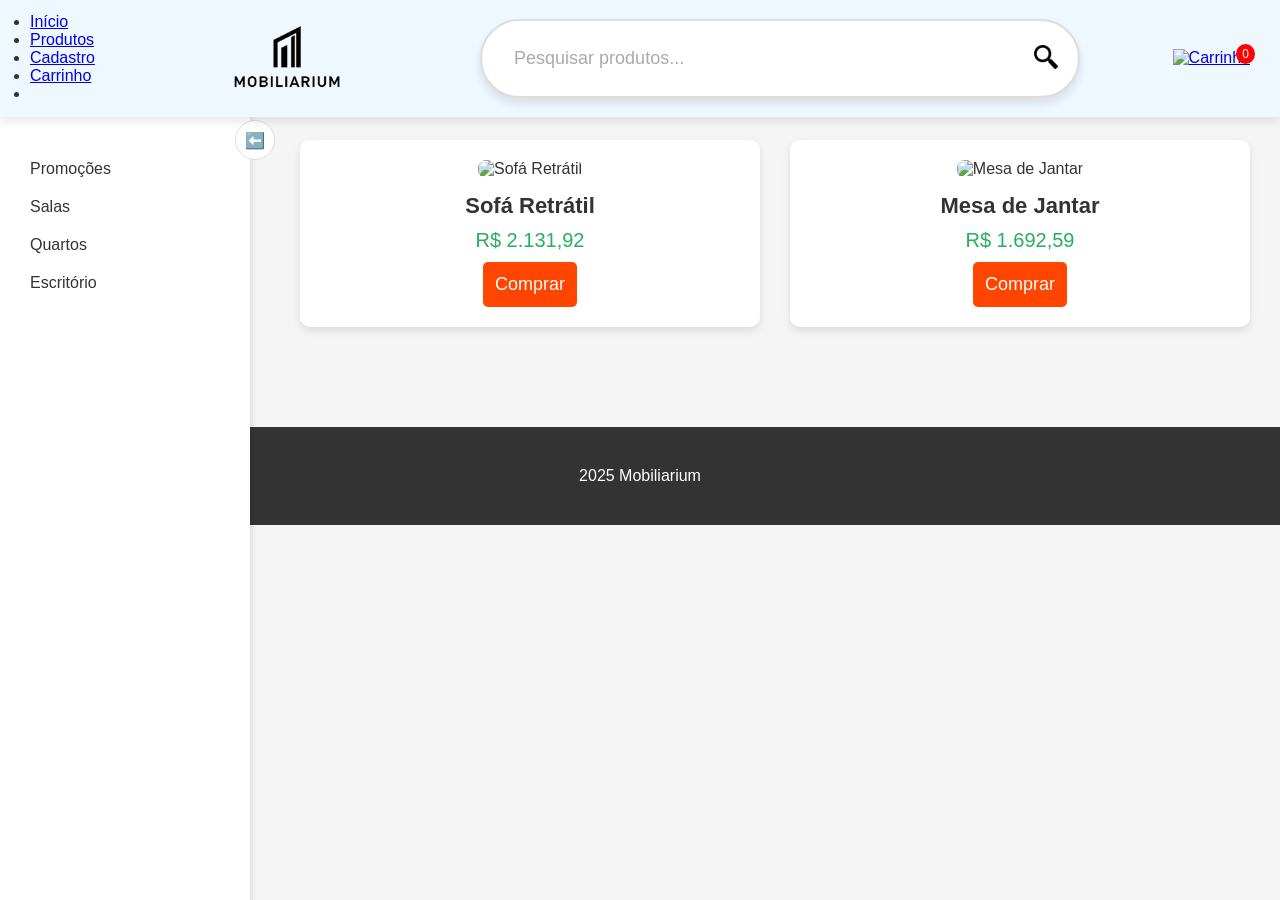
==== trabalhomov-is-main/index.html @ 384a8b91 "Add files via upload" ====
<!DOCTYPE html>
<html lang="pt-br">
<head>
  <meta charset="UTF-8" />
  <meta name="viewport" content="width=device-width, initial-scale=1.0"/>
  <title>Loja Mobiliarium</title>
  <link rel="stylesheet" href="style.css" />
</head>
<body>

  <!-- HEADER -->
  <header>
    <nav>
      <ul>
        <li><a href="index.html">Início</a></li>
        <li><a href="produto.html">Produtos</a></li>
        <li><a href="cadastro.html">Cadastro</a></li>
        <li><a href="carrinho.html">Carrinho</a></li>
        <li></li>
      </ul>
    </nav>
    <div class="logo-container">
      <img src="imagens/logo.png" alt="logo" class="logo" />
    </div>
    <div class="search-box">
      <input type="text" id="searchInput" placeholder="Pesquisar produtos...">
      <button><img src="imagens/lupa.png" alt="Buscar" /></button>
    </div>
    <div class="header-icons">
      <a href="#" id="cartIcon">
        <img src="https://cdn-icons-png.flaticon.com/512/126/126510.png" alt="Carrinho" />
        <span id="cart-count">0</span>
      </a>
    </div>
  </header>

  <!-- ASIDE -->
  <aside id="sidebar">
    <div class="toggle-btn" id="toggleAside">⬅️</div>
    <ul>
      <li><a href="">Promoções</a></li>
      <li><a href="#">Salas</a></li>
      <li><a href="#">Quartos</a></li>
      <li><a href="#">Escritório</a></li>
    </ul>
  </aside>

  <!-- MAIN -->
  <main>
    <section class="products" id="productList">
      <div class="product">
        <img src="https://m.media-amazon.com/images/I/61+cfbCLYpL._AC_SL1000_.jpg" alt="Sofá Retrátil" />
        <h3>Sofá Retrátil</h3>
        <p class="price">R$ 2.131,92</p>
        <button class="buy-btn">Comprar</button>
      </div>
      <div class="product">
        <img src="https://madesacms.vtexassets.com/arquivos/ids/261720-1495-1495" alt="Mesa de Jantar" />
        <h3>Mesa de Jantar</h3>
        <p class="price">R$ 1.692,59</p>
        <button class="buy-btn">Comprar</button>
      </div>
    </section>
  </main>

  <!-- FOOTER -->
  <footer>
    <p>2025 Mobiliarium</p>
  </footer>

  <!-- SCRIPT FUNCIONAL -->
  <script>
    document.addEventListener("DOMContentLoaded", () => {
      const toggleBtn = document.getElementById('toggleAside');
      const aside = document.getElementById('sidebar');
      const searchInput = document.getElementById('searchInput');
      const products = document.querySelectorAll('.product');
      const cartCount = document.getElementById('cart-count');

      // TOGGLE ASIDE
      toggleBtn.addEventListener('click', () => {
        aside.classList.toggle('collapsed');
        toggleBtn.textContent = aside.classList.contains('collapsed') ? '➡️' : '⬅️';
      });

      // FILTRO DE PESQUISA
      searchInput.addEventListener('input', () => {
        const query = searchInput.value.toLowerCase();
        products.forEach(product => {
          const title = product.querySelector('h3').textContent.toLowerCase();
          product.style.display = title.includes(query) ? 'block' : 'none';
        });
      });

      // CARRINHO SIMPLES
      let count = 0;
      document.querySelectorAll('.buy-btn').forEach(btn => {
        btn.addEventListener('click', () => {
          count++;
          cartCount.textContent = count;
          alert("Produto adicionado ao carrinho!");
        });
      });
    });
  </script>

</body>
</html>
---- trabalhomov-is-main/style.css ----
/* RESET */
* {
  margin: 0;
  padding: 0;
  box-sizing: border-box;
  font-family: Arial, sans-serif;
}

body {
  background: #f5f5f5;
  color: #333;
}

header {
  display: flex;
  justify-content: space-between;
  align-items: center;
  background: aliceblue;
  padding: 0px 30px;
  position: fixed;
  top: 0;
  left: 0;
  width: 100%;
  box-shadow: 0 4px 10px rgba(0, 0, 0, 0.1);
  z-index: 1000;
}

.logo {
  width: 200px;
}

.search-box {
  display: flex;
  align-items: center;
  background: #fff;
  border: 2px solid #ddd;
  border-radius: 50px;
  padding: 15px 20px;
  width: 600px;
  max-width: 100%;
  box-shadow: 0 6px 10px rgba(0, 0, 0, 0.1);
  transition: border 0.3s ease, box-shadow 0.3s ease, transform 0.2s ease;
}

.search-box:hover {
  border: 2px solid #ffa500;
  box-shadow: 0 8px 14px rgba(255, 165, 0, 0.3);
  transform: scale(1.02);
}

.search-box:focus-within {
  border-color: #ff6600;
  box-shadow: 0 8px 20px rgba(255, 102, 0, 0.4);
  transform: scale(1.02);
}

.search-box input {
  border: none;
  outline: none;
  padding: 12px;
  flex-grow: 1;
  font-size: 18px;
  background: transparent;
  transition: all 0.3s ease;
}

.search-box input::placeholder {
  color: #aaa;
  transition: color 0.3s ease;
}

.search-box input:focus::placeholder {
  color: transparent;
}

.search-box button {
  background: transparent;
  border: none;
  cursor: pointer;
  transition: transform 0.3s ease;
}

.search-box button:hover {
  transform: scale(1.2);
}

.search-box img {
  width: 24px;
  transition: transform 0.3s ease;
}

.search-box button:active img {
  transform: scale(0.95);
}

.header-icons {
  display: flex;
  gap: 20px;
}

#cartIcon {
  position: relative;
  cursor: pointer;
}

#cartIcon img {
  width: 40px;
}

#cart-count {
  position: absolute;
  top: -5px;
  right: -5px;
  background: red;
  color: white;
  font-size: 12px;
  border-radius: 50%;
  padding: 3px 6px;
}

aside {
  position: fixed;
  top: 100px;
  left: 0;
  width: 250px;
  background: white;
  height: 100%;
  padding: 30px;
  box-shadow: 2px 0 5px rgba(0, 0, 0, 0.1);
  transition: transform 0.3s ease;
  z-index: 900;
}

aside.collapsed {
  transform: translateX(-100%);
}

.toggle-btn {
  position: absolute;
  top: 20px;
  right: -25px;
  background: #fff;
  border: 1px solid #ddd;
  border-radius: 50%;
  width: 40px;
  height: 40px;
  cursor: pointer;
  display: flex;
  align-items: center;
  justify-content: center;
}

aside ul {
  list-style: none;
  margin-top: 20px;
}

aside ul li a {
  text-decoration: none;
  color: #333;
  display: block;
  padding: 10px 0;
}

main {
  margin-left: 270px;
  padding: 140px 30px 50px;
}
.products {
  display: grid;
  grid-template-columns: repeat(auto-fit, minmax(320px, 1fr));
  gap: 30px;
  animation: fadeInUp 1s ease-in-out;
}

.product {
  background: #fff;
  padding: 20px;
  border-radius: 10px;
  text-align: center;
  box-shadow: 0 4px 8px rgba(0,0,0,0.1);
  transition: transform 0.3s ease, box-shadow 0.3s ease;
  opacity: 0;
  animation: fadeIn 0.8s ease forwards;
  animation-delay: 0.3s;
}

/* Efeito ao passar o mouse */
.product:hover {
  transform: translateY(-10px) scale(1.03);
  box-shadow: 0 8px 16px rgba(0,0,0,0.2);
}

/* Imagem */
.product img {
  width: 100%;
  height: 280px;
  object-fit: cover;
  border-radius: 8px;
}

/* Título e Preço */
.product h3 {
  font-size: 22px;
  margin: 15px 0 10px;
}

.product .price {
  font-size: 20px;
  color: #27ae60;
  margin-bottom: 10px;
}

/* Botão */
.buy-btn {
  background: orangered;
  color: white;
  border: none;
  padding: 12px;
  border-radius: 5px;
  font-size: 18px;
  cursor: pointer;
  transition: background 0.3s;
}

.buy-btn:hover {
  background: darkorange;
}

/* ANIMAÇÕES */
@keyframes fadeIn {
  0% {
    opacity: 0;
    transform: translateY(20px);
  }
  100% {
    opacity: 1;
    transform: translateY(0);
  }
}

@keyframes fadeInUp {
  0% {
    opacity: 0;
    transform: translateY(50px);
  }
  100% {
    opacity: 1;
    transform: translateY(0);
  }
}

footer {
  background: #333;
  color: white;
  text-align: center;
  padding: 40px;
  margin-top: 50px;
}

@media (max-width: 768px) {
  aside {
    display: none;
  }

  main {
    margin-left: 0;
    padding-top: 180px;
  }

  .search-box {
    width: 90%;
  }

  .logo {
    width: 150px;
  }
}
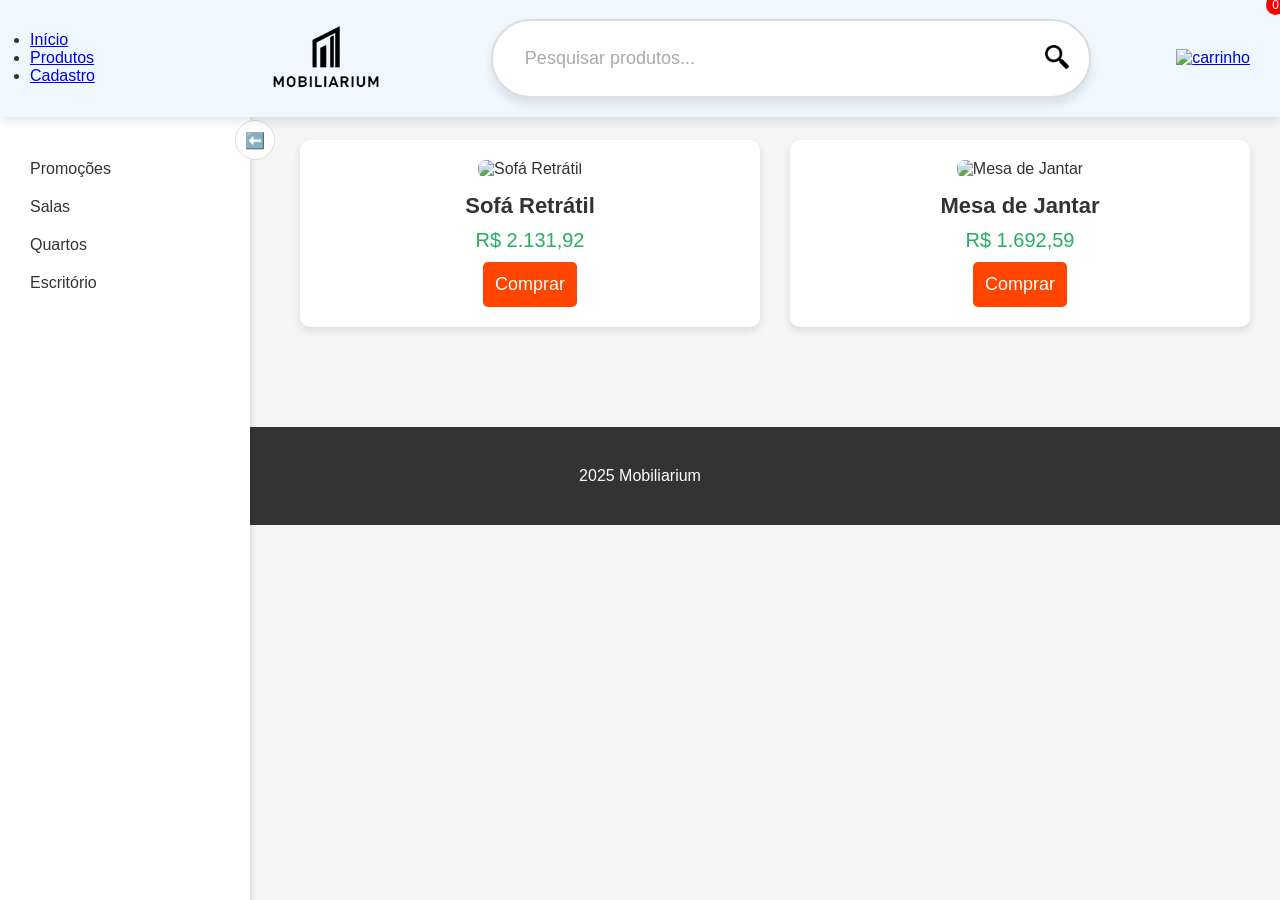
==== commit 382e7b22: "Add files via upload" ====
--- a/trabalhomov-is-main/index.html
+++ b/trabalhomov-is-main/index.html
@@ -15,20 +15,19 @@
         <li><a href="index.html">Início</a></li>
         <li><a href="produto.html">Produtos</a></li>
         <li><a href="cadastro.html">Cadastro</a></li>
-        <li><a href="carrinho.html">Carrinho</a></li>
-        <li></li>
       </ul>
     </nav>
+    <a href="carrinho.html"></a>
     <div class="logo-container">
       <img src="imagens/logo.png" alt="logo" class="logo" />
     </div>
     <div class="search-box">
       <input type="text" id="searchInput" placeholder="Pesquisar produtos...">
-      <button><img src="imagens/lupa.png" alt="Buscar" /></button>
+      <button><img src="imagens/lupa.png" alt="buscar"></button>
     </div>
     <div class="header-icons">
-      <a href="#" id="cartIcon">
-        <img src="https://cdn-icons-png.flaticon.com/512/126/126510.png" alt="Carrinho" />
+      <a href="carrinho.html" id="cartIcon">
+        <a href="carrinho.html"><img src="https://cdn-icons-png.flaticon.com/512/126/126510.png" alt="carrinho" width="40px"></a>
         <span id="cart-count">0</span>
       </a>
     </div>
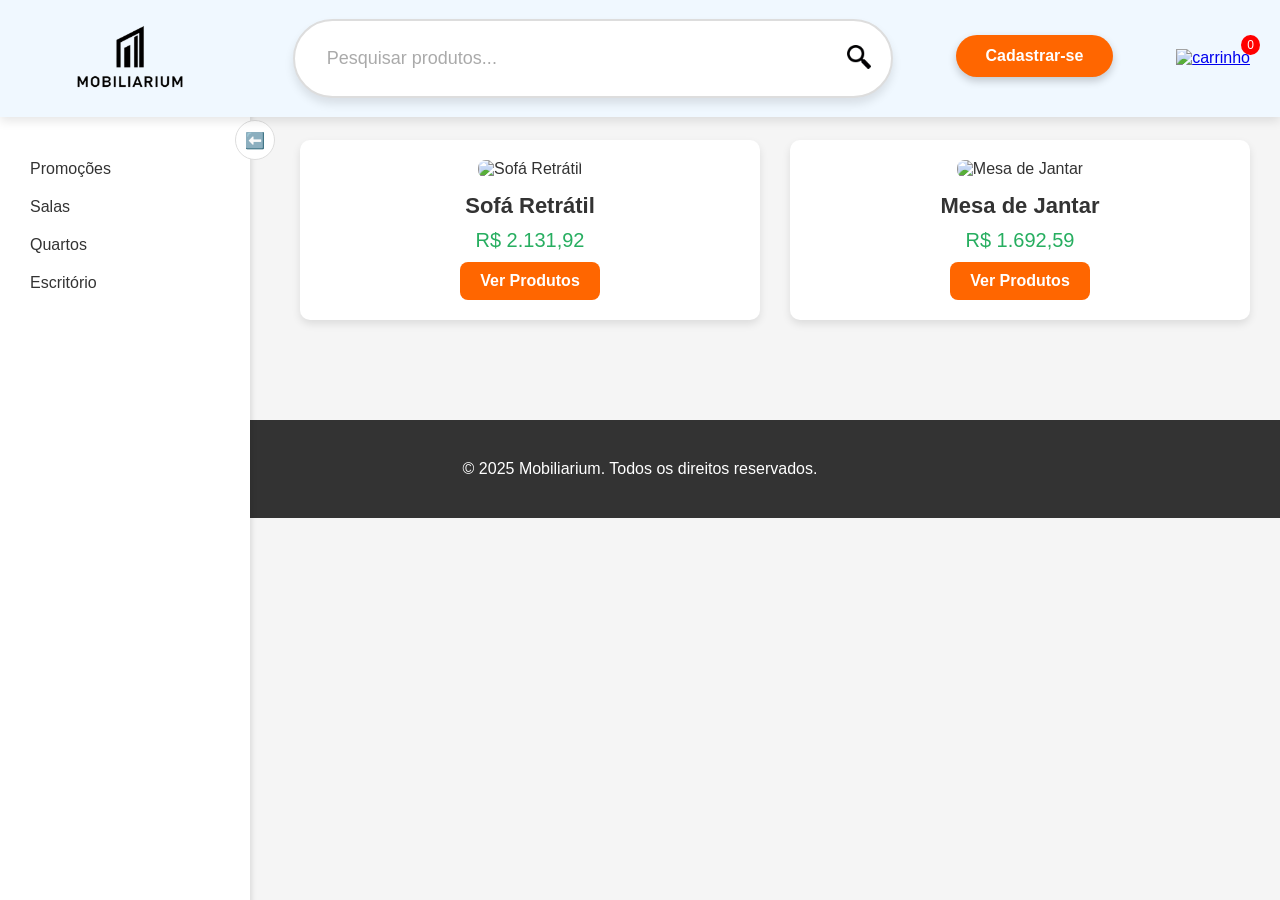
==== commit ba14119c: "Add files via upload" ====
--- a/trabalhomov-is-main/index.html
+++ b/trabalhomov-is-main/index.html
@@ -2,34 +2,26 @@
 <html lang="pt-br">
 <head>
   <meta charset="UTF-8" />
-  <meta name="viewport" content="width=device-width, initial-scale=1.0"/>
+  <meta name="viewport" content="width=device-width, initial-scale=1.0" />
   <title>Loja Mobiliarium</title>
   <link rel="stylesheet" href="style.css" />
 </head>
 <body>
-
   <!-- HEADER -->
   <header>
-    <nav>
-      <ul>
-        <li><a href="index.html">Início</a></li>
-        <li><a href="produto.html">Produtos</a></li>
-        <li><a href="cadastro.html">Cadastro</a></li>
-      </ul>
-    </nav>
-    <a href="carrinho.html"></a>
     <div class="logo-container">
-      <img src="imagens/logo.png" alt="logo" class="logo" />
+      <a href="index.html"><img src="imagens/logo.png" alt="logo" class="logo" /></a>
     </div>
     <div class="search-box">
-      <input type="text" id="searchInput" placeholder="Pesquisar produtos...">
-      <button><img src="imagens/lupa.png" alt="buscar"></button>
+      <input type="text" id="searchInput" placeholder="Pesquisar produtos..." />
+      <button><img src="imagens/lupa.png" alt="buscar" /></button>
+    </div>
+    <div>
+      <a href="cadastro.html" class="cadastrar-se-btn">Cadastrar-se</a>
     </div>
     <div class="header-icons">
-      <a href="carrinho.html" id="cartIcon">
-        <a href="carrinho.html"><img src="https://cdn-icons-png.flaticon.com/512/126/126510.png" alt="carrinho" width="40px"></a>
-        <span id="cart-count">0</span>
-      </a>
+      <a href="carrinho.html"><img src="https://cdn-icons-png.flaticon.com/512/126/126510.png" alt="carrinho" width="40px" /></a>
+      <span id="cart-count">0</span>
     </div>
   </header>
 
@@ -37,7 +29,7 @@
   <aside id="sidebar">
     <div class="toggle-btn" id="toggleAside">⬅️</div>
     <ul>
-      <li><a href="">Promoções</a></li>
+      <li><a href="#">Promoções</a></li>
       <li><a href="#">Salas</a></li>
       <li><a href="#">Quartos</a></li>
       <li><a href="#">Escritório</a></li>
@@ -46,43 +38,40 @@
 
   <!-- MAIN -->
   <main>
-    <section class="products" id="productList">
+    <section class="products">
       <div class="product">
         <img src="https://m.media-amazon.com/images/I/61+cfbCLYpL._AC_SL1000_.jpg" alt="Sofá Retrátil" />
         <h3>Sofá Retrátil</h3>
         <p class="price">R$ 2.131,92</p>
-        <button class="buy-btn">Comprar</button>
+        <a href="produto.html" class="ver-produtos-btn">Ver Produtos</a>
       </div>
       <div class="product">
         <img src="https://madesacms.vtexassets.com/arquivos/ids/261720-1495-1495" alt="Mesa de Jantar" />
         <h3>Mesa de Jantar</h3>
         <p class="price">R$ 1.692,59</p>
-        <button class="buy-btn">Comprar</button>
+        <a href="produto.html" class="ver-produtos-btn">Ver Produtos</a>
       </div>
     </section>
   </main>
 
   <!-- FOOTER -->
   <footer>
-    <p>2025 Mobiliarium</p>
+    <p>&copy; 2025 Mobiliarium. Todos os direitos reservados.</p>
   </footer>
 
-  <!-- SCRIPT FUNCIONAL -->
+  <!-- SCRIPT -->
   <script>
-    document.addEventListener("DOMContentLoaded", () => {
+      // TOGGLE ASIDE
       const toggleBtn = document.getElementById('toggleAside');
       const aside = document.getElementById('sidebar');
-      const searchInput = document.getElementById('searchInput');
-      const products = document.querySelectorAll('.product');
-      const cartCount = document.getElementById('cart-count');
-
-      // TOGGLE ASIDE
       toggleBtn.addEventListener('click', () => {
         aside.classList.toggle('collapsed');
         toggleBtn.textContent = aside.classList.contains('collapsed') ? '➡️' : '⬅️';
       });
 
       // FILTRO DE PESQUISA
+      const searchInput = document.getElementById('searchInput');
+      const products = document.querySelectorAll('.product');
       searchInput.addEventListener('input', () => {
         const query = searchInput.value.toLowerCase();
         products.forEach(product => {
@@ -90,18 +79,6 @@
           product.style.display = title.includes(query) ? 'block' : 'none';
         });
       });
-
-      // CARRINHO SIMPLES
-      let count = 0;
-      document.querySelectorAll('.buy-btn').forEach(btn => {
-        btn.addEventListener('click', () => {
-          count++;
-          cartCount.textContent = count;
-          alert("Produto adicionado ao carrinho!");
-        });
-      });
-    });
   </script>
-
 </body>
 </html>
--- a/trabalhomov-is-main/style.css
+++ b/trabalhomov-is-main/style.css
@@ -11,12 +11,13 @@
   color: #333;
 }
 
+/* HEADER */
 header {
   display: flex;
   justify-content: space-between;
   align-items: center;
   background: aliceblue;
-  padding: 0px 30px;
+  padding: 0 30px;
   position: fixed;
   top: 0;
   left: 0;
@@ -95,7 +96,6 @@
 
 .header-icons {
   display: flex;
-  gap: 20px;
 }
 
 #cartIcon {
@@ -109,8 +109,8 @@
 
 #cart-count {
   position: absolute;
-  top: -5px;
-  right: -5px;
+  top: 35px;
+  right: 20px;
   background: red;
   color: white;
   font-size: 12px;
@@ -118,6 +118,7 @@
   padding: 3px 6px;
 }
 
+/* ASIDE */
 aside {
   position: fixed;
   top: 100px;
@@ -162,10 +163,12 @@
   padding: 10px 0;
 }
 
+/* MAIN CONTENT */
 main {
   margin-left: 270px;
   padding: 140px 30px 50px;
 }
+
 .products {
   display: grid;
   grid-template-columns: repeat(auto-fit, minmax(320px, 1fr));
@@ -173,61 +176,42 @@
   animation: fadeInUp 1s ease-in-out;
 }
 
-.product {
+.product, .product2 {
   background: #fff;
   padding: 20px;
   border-radius: 10px;
   text-align: center;
-  box-shadow: 0 4px 8px rgba(0,0,0,0.1);
+  box-shadow: 0 4px 8px rgba(0, 0, 0, 0.1);
   transition: transform 0.3s ease, box-shadow 0.3s ease;
   opacity: 0;
   animation: fadeIn 0.8s ease forwards;
   animation-delay: 0.3s;
 }
 
-/* Efeito ao passar o mouse */
-.product:hover {
+.product:hover, .product2:hover {
   transform: translateY(-10px) scale(1.03);
-  box-shadow: 0 8px 16px rgba(0,0,0,0.2);
-}
-
-/* Imagem */
-.product img {
+  box-shadow: 0 8px 16px rgba(0, 0, 0, 0.2);
+}
+
+.product img, .product2 img {
   width: 100%;
   height: 280px;
   object-fit: cover;
   border-radius: 8px;
 }
 
-/* Título e Preço */
-.product h3 {
+.product h3, .product2 h3 {
   font-size: 22px;
   margin: 15px 0 10px;
 }
 
-.product .price {
+.product .price, .product2 .price {
   font-size: 20px;
   color: #27ae60;
   margin-bottom: 10px;
 }
 
-/* Botão */
-.buy-btn {
-  background: orangered;
-  color: white;
-  border: none;
-  padding: 12px;
-  border-radius: 5px;
-  font-size: 18px;
-  cursor: pointer;
-  transition: background 0.3s;
-}
-
-.buy-btn:hover {
-  background: darkorange;
-}
-
-/* ANIMAÇÕES */
+/* ANIMATIONS */
 @keyframes fadeIn {
   0% {
     opacity: 0;
@@ -250,6 +234,7 @@
   }
 }
 
+/* FOOTER */
 footer {
   background: #333;
   color: white;
@@ -258,21 +243,91 @@
   margin-top: 50px;
 }
 
+/* RESPONSIVE */
 @media (max-width: 768px) {
   aside {
     display: none;
   }
-
   main {
     margin-left: 0;
     padding-top: 180px;
   }
-
   .search-box {
     width: 90%;
   }
-
   .logo {
     width: 150px;
   }
-}+}
+
+/* BUTTONS & LINKS */
+.ver-produtos-btn, .comprar-btn {
+  display: inline-block;
+  padding: 10px 20px;
+  border-radius: 8px;
+  font-weight: bold;
+  text-decoration: none;
+  transition: background-color 0.3s;
+}
+
+.ver-produtos-btn {
+  background-color: #ff6600;
+  color: #ffffff;
+}
+
+.ver-produtos-btn:hover {
+  background-color: #cc5200;
+}
+.user-info {
+  background-color: #ff6600;
+  color: white;
+  text-align: center;
+  padding: 10px;
+  border-radius: 8px;
+  margin-right: 15px;
+  font-size: 1rem;
+}
+.cadastrar-se-btn {
+  display: inline-block;
+  padding: 12px 30px;
+  border-radius: 25px;
+  background-color:#ff6600;
+  color: #ffffff;
+  font-size: 16px;
+  font-weight: bold;
+  text-decoration: none;
+  text-align: center;
+  transition: all 0.3s ease;
+  position: relative;
+  overflow: hidden;
+  box-shadow: 0 4px 8px rgba(0, 0, 0, 0.2);
+}
+
+.cadastrar-se-btn:hover {
+  background-color:#ff6600;
+  transform: translateY(-2px);
+  box-shadow: 0 6px 12px rgba(0, 0, 0, 0.3);
+}
+
+.cadastrar-se-btn:active {
+  transform: translateY(0);
+  box-shadow: 0 3px 6px rgba(0, 0, 0, 0.2);
+}
+
+.cadastrar-se-btn::before {
+  content: '';
+  position: absolute;
+  top: 50%;
+  left: 50%;
+  width: 0;
+  height: 0;
+  background: rgba(255, 255, 255, 0.2);
+  border-radius: 50%;
+  transform: translate(-50%, -50%);
+  transition: width 0.4s ease, height 0.4s ease;
+}
+
+.cadastrar-se-btn:hover::before {
+  width: 300%;
+  height: 300%;
+}
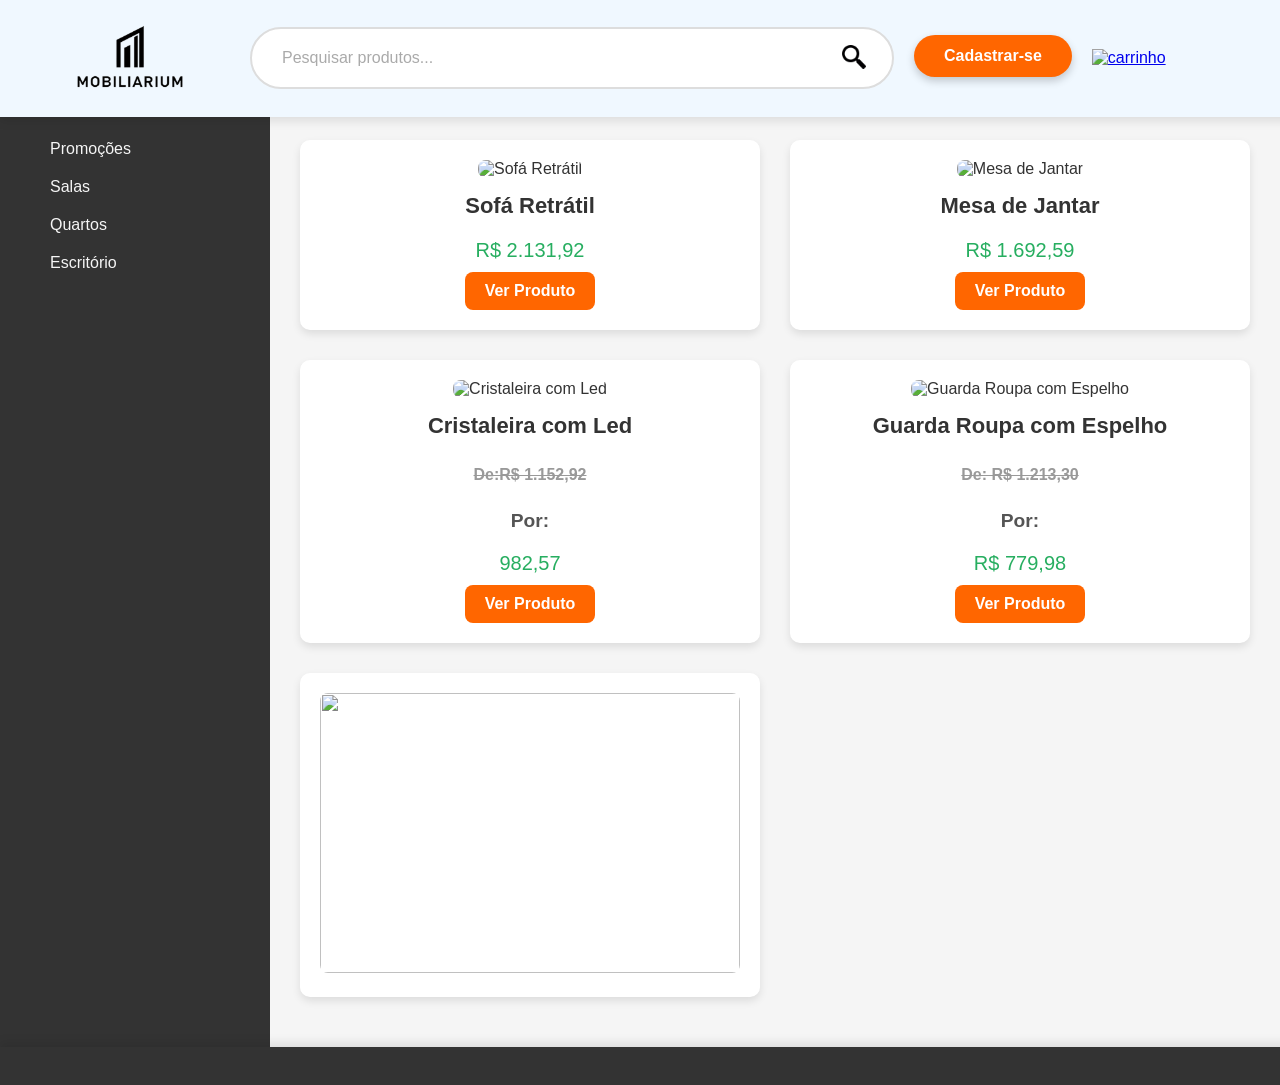
==== commit 32206096: "Add files via upload" ====
--- a/trabalhomov-is-main/index.html
+++ b/trabalhomov-is-main/index.html
@@ -26,8 +26,7 @@
   </header>
 
   <!-- ASIDE -->
-  <aside id="sidebar">
-    <div class="toggle-btn" id="toggleAside">⬅️</div>
+  <aside class="sidebar">
     <ul>
       <li><a href="#">Promoções</a></li>
       <li><a href="#">Salas</a></li>
@@ -43,42 +42,39 @@
         <img src="https://m.media-amazon.com/images/I/61+cfbCLYpL._AC_SL1000_.jpg" alt="Sofá Retrátil" />
         <h3>Sofá Retrátil</h3>
         <p class="price">R$ 2.131,92</p>
-        <a href="produto.html" class="ver-produtos-btn">Ver Produtos</a>
+        <a href="produto.html" class="ver-produtos-btn">Ver Produto</a>
       </div>
       <div class="product">
         <img src="https://madesacms.vtexassets.com/arquivos/ids/261720-1495-1495" alt="Mesa de Jantar" />
         <h3>Mesa de Jantar</h3>
         <p class="price">R$ 1.692,59</p>
-        <a href="produto.html" class="ver-produtos-btn">Ver Produtos</a>
+        <a href="produto2.html" class="ver-produtos-btn">Ver Produto</a>
+      </div>
+      <div class="product">
+        <img src="https://encrypted-tbn2.gstatic.com/shopping?q=tbn:ANd9GcRjiUtP_u3V9sPYPz8LxsYDkVeOAlOL4vmsrt89o8nYiJQGgrRuC77nVY5FSZLBYzsfMMQkHKd6R8YqidU4nPaH_YMkk67gBRT-sRjHxoM&usqp=CAE" alt="Cristaleira com Led">
+        <h3>Cristaleira com Led</h3>
+        <h5 class="original-price">De:R$ 1.152,92</h5>
+        <h4 class="discount-label">Por:</h4>
+        <p class="price">982,57</p>
+        <a href="produto3.html" class="ver-produtos-btn">Ver Produto</a>
+      </div>
+      <div class="product">
+        <img src="https://product-hub-prd.madeiramadeira.com.br/670697/images/cd0fd01a-d163-4da8-8d28-f4946de3192a04aaed8040ecfa5085AMBIENTE.jpg?width=700&canvas=1:1&bg-color=FFF" alt="Guarda Roupa com Espelho">
+        <h3>Guarda Roupa com Espelho</h3>
+        <h5 class="original-price">De: R$ 1.213,30</h5>
+        <h4 class="discount-label">Por:</h4>
+        <p class="price">R$ 779,98</p>
+        <a href="produto4.html" class="ver-produtos-btn">Ver Produto</a>
+      </div>
+      <div class="product">
+        <img src="https://a-static.mlcdn.com.br/800x560/cama-box-queen-box-colchao-gazin-de-mola-59cm-de-altura-diamond-blue/magazineluiza/229826800/397293850fb4e16afd83e506177c2059.jpg" alt="">
       </div>
     </section>
   </main>
 
   <!-- FOOTER -->
   <footer>
-    <p>&copy; 2025 Mobiliarium. Todos os direitos reservados.</p>
+    <a href="https://www.instagram.com/mobiliariumm?igsh=MTUxMnVhbXRnY3o3eA=="><img src="https://upload.wikimedia.org/wikipedia/commons/thumb/a/a5/Instagram_icon.png/1024px-Instagram_icon.png" alt="" width="100px"></a>
   </footer>
-
-  <!-- SCRIPT -->
-  <script>
-      // TOGGLE ASIDE
-      const toggleBtn = document.getElementById('toggleAside');
-      const aside = document.getElementById('sidebar');
-      toggleBtn.addEventListener('click', () => {
-        aside.classList.toggle('collapsed');
-        toggleBtn.textContent = aside.classList.contains('collapsed') ? '➡️' : '⬅️';
-      });
-
-      // FILTRO DE PESQUISA
-      const searchInput = document.getElementById('searchInput');
-      const products = document.querySelectorAll('.product');
-      searchInput.addEventListener('input', () => {
-        const query = searchInput.value.toLowerCase();
-        products.forEach(product => {
-          const title = product.querySelector('h3').textContent.toLowerCase();
-          product.style.display = title.includes(query) ? 'block' : 'none';
-        });
-      });
-  </script>
 </body>
 </html>
--- a/trabalhomov-is-main/style.css
+++ b/trabalhomov-is-main/style.css
@@ -1,333 +1,377 @@
-/* RESET */
-* {
-  margin: 0;
-  padding: 0;
-  box-sizing: border-box;
-  font-family: Arial, sans-serif;
-}
-
+/* BODY */
 body {
-  background: #f5f5f5;
-  color: #333;
+  margin: 0; /* Remove todas as margens padrão do navegador para garantir consistência visual */
+  padding: 0; /* Remove o preenchimento padrão do navegador */
+  box-sizing: border-box; /* Garante que padding e bordas sejam incluídos no cálculo da largura e altura dos elementos */
+  font-family: Arial, sans-serif; /* Define a fonte padrão para o site, garantindo legibilidade */
+  background: #f5f5f5; /* Define um fundo claro para todo o site, criando um visual neutro e moderno */
+  color: #333; /* Define a cor do texto como cinza escuro, que facilita a leitura e reduz o contraste agressivo */
 }
 
 /* HEADER */
 header {
-  display: flex;
-  justify-content: space-between;
-  align-items: center;
-  background: aliceblue;
-  padding: 0 30px;
+  display: flex; /* Organiza os itens no cabeçalho em uma linha flexível */
+  gap: 20px; /* Adiciona um espaço de 20px entre os itens dentro do cabeçalho */
+  align-items: center; /* Alinha os itens verticalmente ao centro */
+  background: aliceblue; /* Cor de fundo suave e clara para o cabeçalho */
+  padding: 0 30px; /* Adiciona 30px de padding nas laterais do cabeçalho para dar espaçamento */
+  position: fixed; /* Fixa o cabeçalho no topo da página */
+  top: 0; /* Posiciona o cabeçalho no topo da tela */
+  left: 0; /* Posiciona o cabeçalho na lateral esquerda */
+  width: 100%; /* Garante que o cabeçalho ocupe toda a largura da tela */
+  box-shadow: 0 4px 10px rgba(0, 0, 0, 0.1); /* Adiciona uma sombra suave ao cabeçalho, criando um efeito de profundidade */
+  z-index: 1000; /* Garante que o cabeçalho ficará sobre outros elementos da página */
+}
+
+/* Logo */
+.logo-container a {
+  display: inline-block; /* Faz com que o link que envolve o logo seja tratado como um bloco inline */
+}
+
+.logo {
+  max-width: 200px; /* Limita a largura máxima do logo para 200px */
+}
+
+/* Barra de Pesquisa */
+.search-box {
+  display: flex; /* Organiza a caixa de pesquisa com um layout flexível */
+  align-items: center; /* Alinha o conteúdo da caixa de pesquisa (campo de texto e ícone) verticalmente ao centro */
+  background: #fff; /* Fundo branco para a caixa de pesquisa */
+  border: 2px solid #ddd; /* Borda cinza clara ao redor da caixa de pesquisa */
+  border-radius: 50px; /* Deixa os cantos da caixa de pesquisa arredondados */
+  padding: 10px 20px; /* Adiciona padding de 10px vertical e 20px horizontal */
+  width: 50%; /* A caixa de pesquisa ocupa 50% da largura do elemento pai */
+  max-width: 600px; /* Limita a largura máxima da caixa de pesquisa a 600px */
+  transition: border 0.3s ease, box-shadow 0.3s ease, transform 0.2s ease; /* Adiciona uma transição suave para a borda, sombra e transformações */
+}
+
+.search-box:hover {
+  border-color: #ffa500; /* Muda a cor da borda para laranja quando o usuário passa o mouse sobre a caixa de pesquisa */
+  box-shadow: 0 8px 14px rgba(255, 165, 0, 0.3); /* Adiciona uma sombra laranja suave ao redor da caixa de pesquisa */
+  transform: scale(1.02); /* Levemente aumenta o tamanho da caixa de pesquisa */
+}
+
+.search-box input {
+  border: none; /* Remove a borda padrão do campo de texto */
+  outline: none; /* Remove o contorno padrão ao clicar no campo de texto */
+  padding: 10px; /* Adiciona padding interno ao campo de texto */
+  flex-grow: 1; /* Faz com que o campo de texto ocupe todo o espaço disponível dentro da caixa de pesquisa */
+  font-size: 16px; /* Define o tamanho da fonte do campo de texto */
+  background: transparent; /* Deixa o fundo do campo de texto transparente */
+}
+
+.search-box input::placeholder {
+  color: #aaa; /* Cor do texto do placeholder para um cinza claro */
+}
+
+.search-box button {
+  background: transparent; /* Fundo transparente para o botão */
+  border: none; /* Remove a borda do botão */
+  cursor: pointer; /* Altera o cursor para um ponteiro quando o botão é clicado */
+}
+
+.search-box img {
+  width: 24px; /* Define a largura da imagem (ícone) dentro da caixa de pesquisa */
+}
+
+/* Ícones do Cabeçalho */
+.header-icons {
+  display: flex; /* Organiza os ícones dentro do cabeçalho em linha */
+  align-items: center; /* Alinha os ícones verticalmente ao centro */
+}
+
+/* Carrinho de Compras */
+#cartIcon {
+  position: flex; /* A propriedade 'flex' aqui não é válida. Se for para posicionar o carrinho, remova esta linha */
+  cursor: pointer; /* Altera o cursor para um ponteiro quando o ícone de carrinho é clicado */
+}
+
+#cartIcon img {
+  width: 40px; /* Define o tamanho da imagem do ícone do carrinho */
+}
+
+/* Contagem de Itens no Carrinho */
+#cart-count {
+  position: absolute; /* Posiciona o contador de itens de forma absoluta em relação ao ícone de carrinho */
+  top: 35px; /* Posiciona o contador de itens para cima do ícone */
+  right: 20px; /* Posiciona o contador de itens à direita do ícone */
+  background: red; /* Cor de fundo vermelha para o contador */
+  color: white; /* Cor do texto (contagem) em branco */
+  font-size: 12px; /* Tamanho da fonte do contador */
+  border-radius: 50%; /* Faz o contador de itens se tornar um círculo */
+  padding: 3px 6px; /* Adiciona padding ao redor do texto do contador */
+}
+
+aside {
+  top: 100px;
   position: fixed;
-  top: 0;
-  left: 0;
-  width: 100%;
-  box-shadow: 0 4px 10px rgba(0, 0, 0, 0.1);
-  z-index: 1000;
-}
-
-.logo {
-  width: 200px;
-}
-
-.search-box {
-  display: flex;
-  align-items: center;
-  background: #fff;
-  border: 2px solid #ddd;
-  border-radius: 50px;
-  padding: 15px 20px;
-  width: 600px;
-  max-width: 100%;
-  box-shadow: 0 6px 10px rgba(0, 0, 0, 0.1);
-  transition: border 0.3s ease, box-shadow 0.3s ease, transform 0.2s ease;
-}
-
-.search-box:hover {
-  border: 2px solid #ffa500;
-  box-shadow: 0 8px 14px rgba(255, 165, 0, 0.3);
-  transform: scale(1.02);
-}
-
-.search-box:focus-within {
-  border-color: #ff6600;
-  box-shadow: 0 8px 20px rgba(255, 102, 0, 0.4);
-  transform: scale(1.02);
-}
-
-.search-box input {
-  border: none;
-  outline: none;
-  padding: 12px;
-  flex-grow: 1;
-  font-size: 18px;
-  background: transparent;
-  transition: all 0.3s ease;
-}
-
-.search-box input::placeholder {
-  color: #aaa;
-  transition: color 0.3s ease;
-}
-
-.search-box input:focus::placeholder {
-  color: transparent;
-}
-
-.search-box button {
-  background: transparent;
-  border: none;
-  cursor: pointer;
-  transition: transform 0.3s ease;
-}
-
-.search-box button:hover {
-  transform: scale(1.2);
-}
-
-.search-box img {
-  width: 24px;
-  transition: transform 0.3s ease;
-}
-
-.search-box button:active img {
-  transform: scale(0.95);
-}
-
-.header-icons {
-  display: flex;
-}
-
-#cartIcon {
+  background: #333;
+  width: 250px;
+  height: 1000px;
+  padding: 10px;
+}
+
+aside ul {
+  list-style: none; /* Remove os marcadores da lista */
+  margin-top: 20px; /* Espaço superior */
+}
+
+aside ul li a {
+  text-decoration: none; /* Remove o sublinhado dos links */
+  color: whitesmoke; /* Cor do texto dos links */
+  display: block; /* Exibe os links como blocos */
+  padding: 10px 0; /* Espaçamento interno */
+}
+
+/* MAIN CONTENT: Estiliza o conteúdo principal da página */
+main {
   position: relative;
-  cursor: pointer;
-}
-
-#cartIcon img {
-  width: 40px;
-}
-
-#cart-count {
-  position: absolute;
-  top: 35px;
-  right: 20px;
-  background: red;
-  color: white;
-  font-size: 12px;
-  border-radius: 50%;
-  padding: 3px 6px;
-}
-
-/* ASIDE */
-aside {
-  position: fixed;
-  top: 100px;
-  left: 0;
-  width: 250px;
-  background: white;
-  height: 100%;
-  padding: 30px;
-  box-shadow: 2px 0 5px rgba(0, 0, 0, 0.1);
-  transition: transform 0.3s ease;
-  z-index: 900;
-}
-
-aside.collapsed {
-  transform: translateX(-100%);
-}
-
-.toggle-btn {
-  position: absolute;
-  top: 20px;
-  right: -25px;
-  background: #fff;
-  border: 1px solid #ddd;
-  border-radius: 50%;
-  width: 40px;
-  height: 40px;
-  cursor: pointer;
-  display: flex;
-  align-items: center;
-  justify-content: center;
-}
-
-aside ul {
-  list-style: none;
-  margin-top: 20px;
-}
-
-aside ul li a {
-  text-decoration: none;
-  color: #333;
-  display: block;
-  padding: 10px 0;
-}
-
-/* MAIN CONTENT */
-main {
-  margin-left: 270px;
-  padding: 140px 30px 50px;
-}
-
+  margin-left: 270px;  /*Espaçamento à esquerda para compensar o menu lateral */
+  padding: 140px 30px 50px; /* Espaçamento interno */
+}
+
+/* PRODUTOS: Exibe os produtos em uma grade */
 .products {
-  display: grid;
-  grid-template-columns: repeat(auto-fit, minmax(320px, 1fr));
-  gap: 30px;
-  animation: fadeInUp 1s ease-in-out;
-}
-
-.product, .product2 {
-  background: #fff;
-  padding: 20px;
-  border-radius: 10px;
-  text-align: center;
-  box-shadow: 0 4px 8px rgba(0, 0, 0, 0.1);
-  transition: transform 0.3s ease, box-shadow 0.3s ease;
-  opacity: 0;
-  animation: fadeIn 0.8s ease forwards;
-  animation-delay: 0.3s;
-}
-
-.product:hover, .product2:hover {
-  transform: translateY(-10px) scale(1.03);
-  box-shadow: 0 8px 16px rgba(0, 0, 0, 0.2);
-}
-
-.product img, .product2 img {
-  width: 100%;
-  height: 280px;
-  object-fit: cover;
-  border-radius: 8px;
-}
-
-.product h3, .product2 h3 {
-  font-size: 22px;
-  margin: 15px 0 10px;
-}
-
-.product .price, .product2 .price {
-  font-size: 20px;
-  color: #27ae60;
-  margin-bottom: 10px;
-}
-
-/* ANIMATIONS */
+  display: grid; /* Usado para exibir os produtos em formato de grid */
+  grid-template-columns: repeat(auto-fit, minmax(320px, 1fr)); /* Define as colunas com tamanho flexível */
+  gap: 30px; /* Espaçamento entre os produtos */
+  animation: fadeInUp 1s ease-in-out; /* Animação para entrada suave */
+}
+
+/* ESTILO DOS PRODUTOS */
+.product{
+  background: #fff; /* Fundo branco para os produtos */
+  padding: 20px; /* Espaçamento interno */
+  border-radius: 10px; /* Bordas arredondadas */
+  text-align: center; /* Centraliza o conteúdo do produto */
+  box-shadow: 0 4px 8px rgba(0, 0, 0, 0.1); /* Sombra leve */
+  transition: transform 0.3s ease, box-shadow 0.3s ease; /* Efeito de transição no hover */
+  opacity: 0; /* Inicialmente invisível */
+  animation: fadeIn 0.8s ease forwards; /* Animação para aparecer com um efeito suave */
+  animation-delay: 0.3s; /* Atraso na animação */
+}
+
+.product:hover{
+  box-shadow: 0 8px 16px rgba(0, 0, 0, 0.2); /* Sombra mais forte no hover */
+}
+
+.product img{
+  width: 100%; /* Imagem ocupa toda a largura do espaço disponível */
+  height: 280px; /* Altura fixa das imagens */
+  object-fit: cover; /* As imagens se ajustam sem distorção */
+  border-radius: 8px; /* Bordas arredondadas para as imagens */
+}
+
+.product h3{
+  font-size: 22px; /* Tamanho da fonte do título */
+  margin: 15px 0 10px; /* Espaçamento superior e inferior */
+}
+
+.product .price{
+  font-size: 20px; /* Tamanho da fonte do preço */
+  color: #27ae60; /* Cor verde para o preço */
+  margin-bottom: 10px; /* Espaçamento inferior */
+}
+
+/* ANIMAÇÕES */
 @keyframes fadeIn {
   0% {
     opacity: 0;
-    transform: translateY(20px);
+    transform: translateY(20px); /* Começa com a opacidade zero e deslocamento */
   }
   100% {
     opacity: 1;
-    transform: translateY(0);
+    transform: translateY(0); /* Finaliza com opacidade total e sem deslocamento */
   }
 }
 
 @keyframes fadeInUp {
   0% {
     opacity: 0;
-    transform: translateY(50px);
+    transform: translateY(50px); /* Começa com a opacidade zero e deslocamento */
   }
   100% {
     opacity: 1;
-    transform: translateY(0);
+    transform: translateY(0); /* Finaliza com opacidade total e sem deslocamento */
   }
 }
 
 /* FOOTER */
 footer {
+  display: flex;
+  position: absolute;
+  text-align: center;
+  width: 100%;
   background: #333;
-  color: white;
-  text-align: center;
-  padding: 40px;
-  margin-top: 50px;
-}
-
-/* RESPONSIVE */
-@media (max-width: 768px) {
+  padding: 10px;
+  box-shadow: 0 -4px 10px rgba(0, 0, 0, 0.1);
+}
+
+/* BOTÕES E LINKS: Estiliza os botões e links de interação */
+.ver-produtos-btn, .comprar-btn {
+  display: inline-block; /* Exibe os botões em linha */
+  padding: 10px 20px; /* Espaçamento interno */
+  border-radius: 8px; /* Bordas arredondadas */
+  font-weight: bold; /* Deixa o texto em negrito */
+  text-decoration: none; /* Remove sublinhado */
+  transition: background-color 0.3s; /* Transição suave na cor de fundo */
+}
+
+.ver-produtos-btn {
+  background-color: #ff6600; /* Cor de fundo laranja */
+  color: #ffffff; /* Texto branco */
+}
+
+.ver-produtos-btn:hover {
+  background-color: #cc5200; /* Cor de fundo mais escura no hover */
+}
+
+.user-info {
+  background-color: #ff6600; /* Cor de fundo laranja */
+  color: white; /* Texto branco */
+  text-align: center; /* Centraliza o texto */
+  padding: 10px; /* Espaçamento interno */
+  border-radius: 8px; /* Bordas arredondadas */
+  margin-right: 15px; /* Espaçamento à direita */
+  font-size: 1rem; /* Tamanho da fonte */
+}
+
+.cadastrar-se-btn {
+  display: inline-block; /* Exibe o botão em linha */
+  padding: 12px 30px; /* Espaçamento interno */
+  border-radius: 25px; /* Bordas arredondadas */
+  background-color:#ff6600; /* Cor de fundo laranja */
+  color: #ffffff; /* Texto branco */
+  font-size: 16px; /* Tamanho da fonte */
+  font-weight: bold; /* Texto em negrito */
+  text-decoration: none; /* Remove o sublinhado */
+  text-align: center; /* Centraliza o texto */
+  transition: all 0.3s ease; /* Transição suave */
+  position: relative; /* Necessário para o efeito de animação */
+  overflow: hidden; /* Garante que o efeito de animação fique dentro do botão */
+  box-shadow: 0 4px 8px rgba(0, 0, 0, 0.2); /* Sombra leve */
+}
+
+.cadastrar-se-btn:hover {
+  background-color:#ff6600; /* Mantém a cor de fundo laranja no hover */
+  transform: translateY(-2px); /* Efeito de elevação */
+  box-shadow: 0 6px 12px rgba(0, 0, 0, 0.3); /* Sombra mais forte no hover */
+}
+
+.cadastrar-se-btn:active {
+  transform: translateY(0); /* Remove a elevação quando o botão é pressionado */
+  box-shadow: 0 3px 6px rgba(0, 0, 0, 0.2); /* Reduz a sombra quando pressionado */
+}
+
+.cadastrar-se-btn::before {
+  content: ''; /* Cria um pseudo-elemento antes do conteúdo */
+  position: absolute; /* Posiciona o elemento antes do conteúdo do botão */
+  top: 50%; /* Centraliza verticalmente */
+  left: 50%; /* Centraliza horizontalmente */
+  width: 0; /* Inicialmente invisível */
+  height: 0; /* Inicialmente invisível */
+  background: rgba(255, 255, 255, 0.2); /* Cor do efeito de animação */
+  border-radius: 50%; /* Torna o efeito circular */
+  transform: translate(-50%, -50%); /* Centraliza o efeito */
+  transition: width 0.4s ease, height 0.4s ease; /* Efeito de animação */
+}
+
+.cadastrar-se-btn:hover::before {
+  width: 300%; /* Aumenta o tamanho do efeito no hover */
+  height: 300%; /* Aumenta o tamanho do efeito no hover */
+}
+.original-price {
+  font-size: 1rem;
+  color: #999;
+  text-decoration: line-through;
+}
+
+.discount-label {
+  font-size: 1.2rem;
+  color: #555;
+  margin: 0;
+}
+/* Responsivo: Estilos para dispositivos com largura menor que 1024px */
+@media (max-width: 1024px) {
+  /* Ocultar a barra lateral em telas médias */
   aside {
     display: none;
   }
+
+  /* Ajustes para o conteúdo principal */
+  main {
+    margin-left: 0; /* Remove o espaço à esquerda */
+    padding-top: 180px; /* Ajusta o padding superior */
+  }
+
+  /* Ajuste na caixa de pesquisa */
+  .search-box {
+    width: 80%; /* Aumenta a largura da caixa de pesquisa */
+  }
+
+  /* Reduz o tamanho do logo */
+  .logo {
+    width: 180px; /* Ajuste do tamanho do logo */
+  }
+
+  /* Alterações no grid de produtos */
+  .products {
+    grid-template-columns: repeat(2, 1fr); /* Produtos ocupam duas colunas em telas médias */
+  }
+}
+
+/* Responsivo: Estilos para dispositivos com largura menor que 768px */
+@media (max-width: 768px) {
+  /* Ocultar a barra lateral em telas menores */
+  aside {
+    display: none;
+  }
+
+  /* Ajustes para o conteúdo principal */
   main {
     margin-left: 0;
     padding-top: 180px;
   }
+
+  /* Ajuste na caixa de pesquisa */
   .search-box {
-    width: 90%;
-  }
+    width: 90%; /* Aumenta a largura da caixa de pesquisa */
+  }
+
+  /* Reduz o tamanho do logo */
   .logo {
-    width: 150px;
-  }
-}
-
-/* BUTTONS & LINKS */
-.ver-produtos-btn, .comprar-btn {
-  display: inline-block;
-  padding: 10px 20px;
-  border-radius: 8px;
-  font-weight: bold;
-  text-decoration: none;
-  transition: background-color 0.3s;
-}
-
-.ver-produtos-btn {
-  background-color: #ff6600;
-  color: #ffffff;
-}
-
-.ver-produtos-btn:hover {
-  background-color: #cc5200;
-}
-.user-info {
-  background-color: #ff6600;
-  color: white;
-  text-align: center;
-  padding: 10px;
-  border-radius: 8px;
-  margin-right: 15px;
-  font-size: 1rem;
-}
-.cadastrar-se-btn {
-  display: inline-block;
-  padding: 12px 30px;
-  border-radius: 25px;
-  background-color:#ff6600;
-  color: #ffffff;
-  font-size: 16px;
-  font-weight: bold;
-  text-decoration: none;
-  text-align: center;
-  transition: all 0.3s ease;
-  position: relative;
-  overflow: hidden;
-  box-shadow: 0 4px 8px rgba(0, 0, 0, 0.2);
-}
-
-.cadastrar-se-btn:hover {
-  background-color:#ff6600;
-  transform: translateY(-2px);
-  box-shadow: 0 6px 12px rgba(0, 0, 0, 0.3);
-}
-
-.cadastrar-se-btn:active {
-  transform: translateY(0);
-  box-shadow: 0 3px 6px rgba(0, 0, 0, 0.2);
-}
-
-.cadastrar-se-btn::before {
-  content: '';
-  position: absolute;
-  top: 50%;
-  left: 50%;
-  width: 0;
-  height: 0;
-  background: rgba(255, 255, 255, 0.2);
-  border-radius: 50%;
-  transform: translate(-50%, -50%);
-  transition: width 0.4s ease, height 0.4s ease;
-}
-
-.cadastrar-se-btn:hover::before {
-  width: 300%;
-  height: 300%;
-}
+    width: 150px; /* Ajuste do tamanho do logo */
+  }
+
+  /* Alterações no grid de produtos */
+  .products {
+    grid-template-columns: 1fr 1fr; /* Produtos ocupam duas colunas em telas pequenas */
+  }
+
+  /* Tamanho das imagens */
+  .product img {
+    width: 100%;
+    height: auto;
+  }
+}
+
+/* Responsivo para telas muito pequenas (por exemplo, smartphones em modo retrato) */
+@media (max-width: 480px) {
+  header {
+    flex-direction: column; /* Coloca o cabeçalho em uma coluna */
+    align-items: flex-start;
+  }
+
+  .logo {
+    width: 100%; /* Logo ocupa toda a largura */
+  }
+
+  .search-box {
+    width: 100%; /* Caixa de pesquisa ocupa toda a largura */
+  }
+
+  /* Ajustes no grid de produtos para telas menores */
+  .products {
+    grid-template-columns: 1fr; /* Um produto por linha */
+  }
+}
